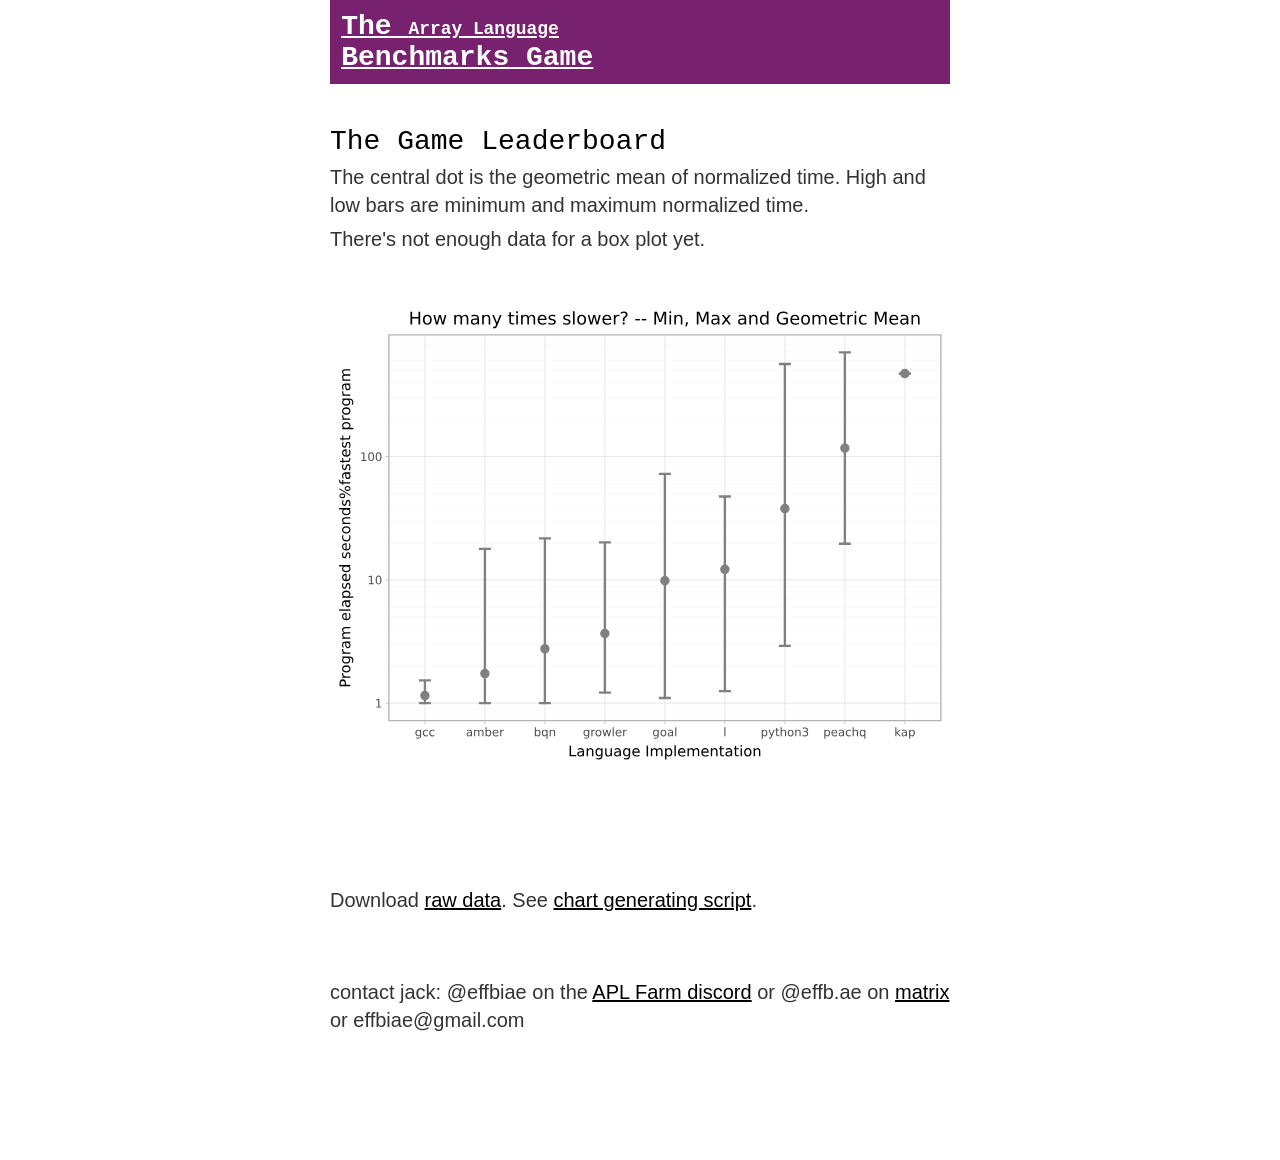
==== lead.html @ 764c46a6 "leaderboard" ====
<html><head><title>benchmarking array languages: leaderboard</title><link rel=stylesheet href=page.css></head>
<header>
  <h3><a href="index.html">The&nbsp;<small>Array&nbsp;Language</small><br>Benchmarks&nbsp;Game</a></h3>
</header>
<article>
  <h1>The Game Leaderboard</h1>
  <p>The central dot is the geometric mean of normalized time. High and low bars are minimum and maximum normalized time.
  <p>There's not enough data for a box plot yet.
  <div>
    <p id="chart-fastest-elapsed"><img src="lead.svg" alt="Benchmark program elapsed seconds compared to the fastest for selected programming language implementations." title="">

    <p>&nbsp;<p>&nbsp;
    <p>Download <a href=all.csv>raw data</a>. See
                <a href=https://github.com/effbiae/bench/blob/master/lead>chart generating script</a>.
  </div>
</article>
<footer>
    <p>contact jack: @effbiae on the  <a href="https://discord.gg/uCNMrN9Hv">APL Farm discord</a> or @effb.ae on <a href=https://matrix.to/#/@effb.ae:matrix.org>matrix</a> or effbiae@gmail.com
    <p><br>&nbsp;
</footer>

</html>
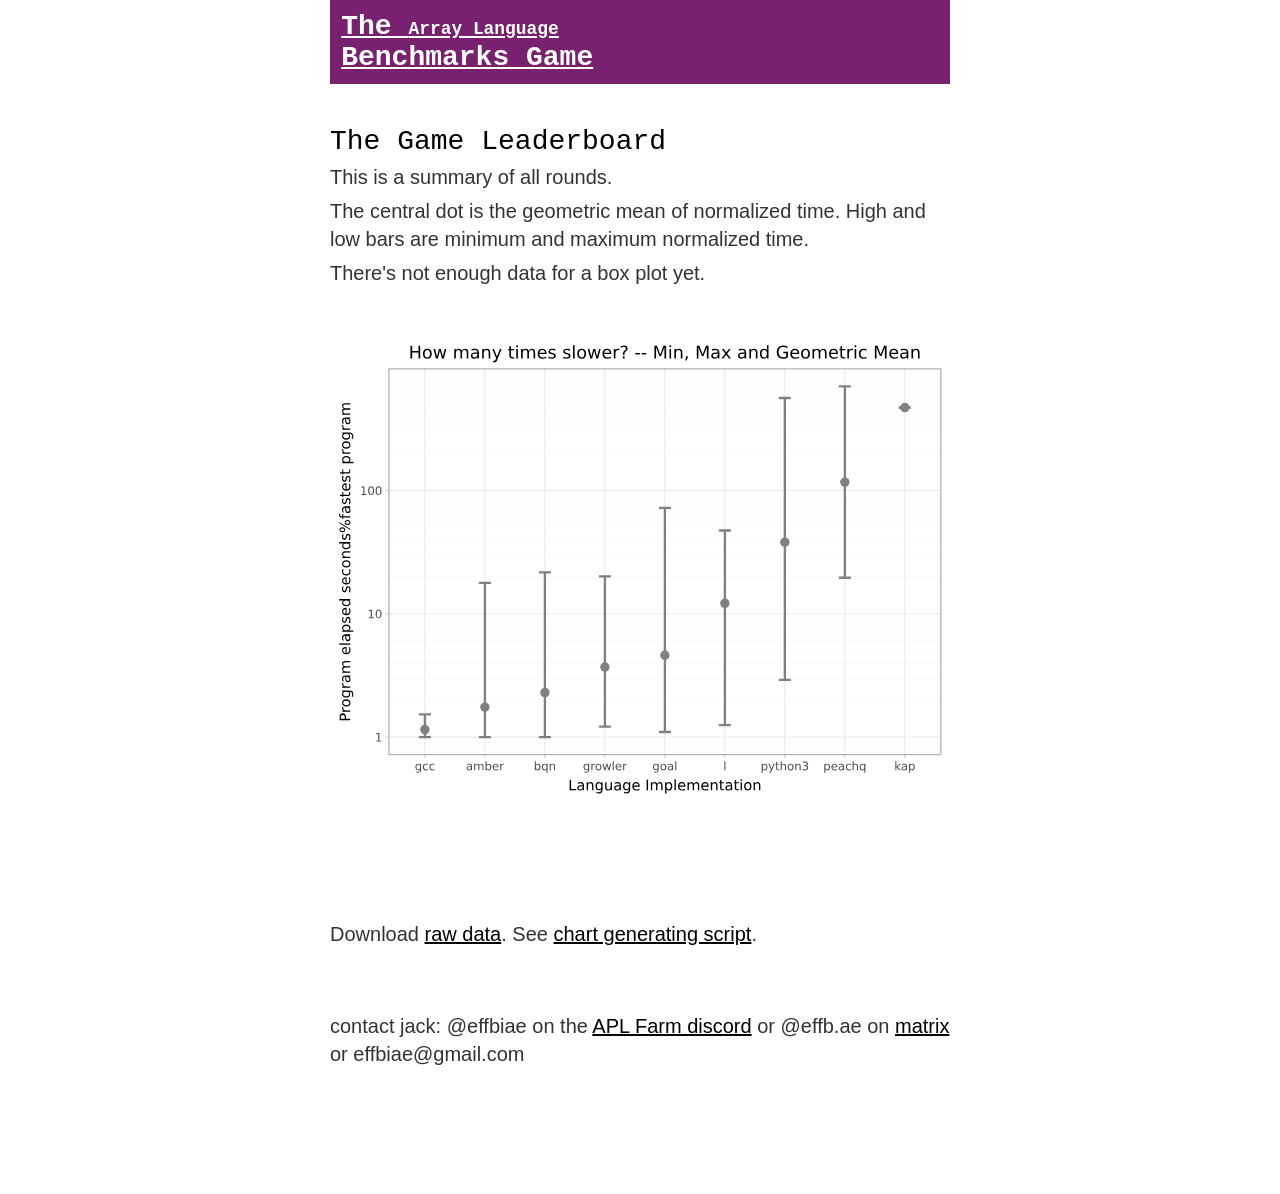
==== commit b0f76954: "goal updates from anaseto" ====
--- a/lead.html
+++ b/lead.html
@@ -5,6 +5,7 @@
 </header>
 <article>
   <h1>The Game Leaderboard</h1>
+  <p>This is a summary of all rounds.
   <p>The central dot is the geometric mean of normalized time. High and low bars are minimum and maximum normalized time.
   <p>There's not enough data for a box plot yet.
   <div>
